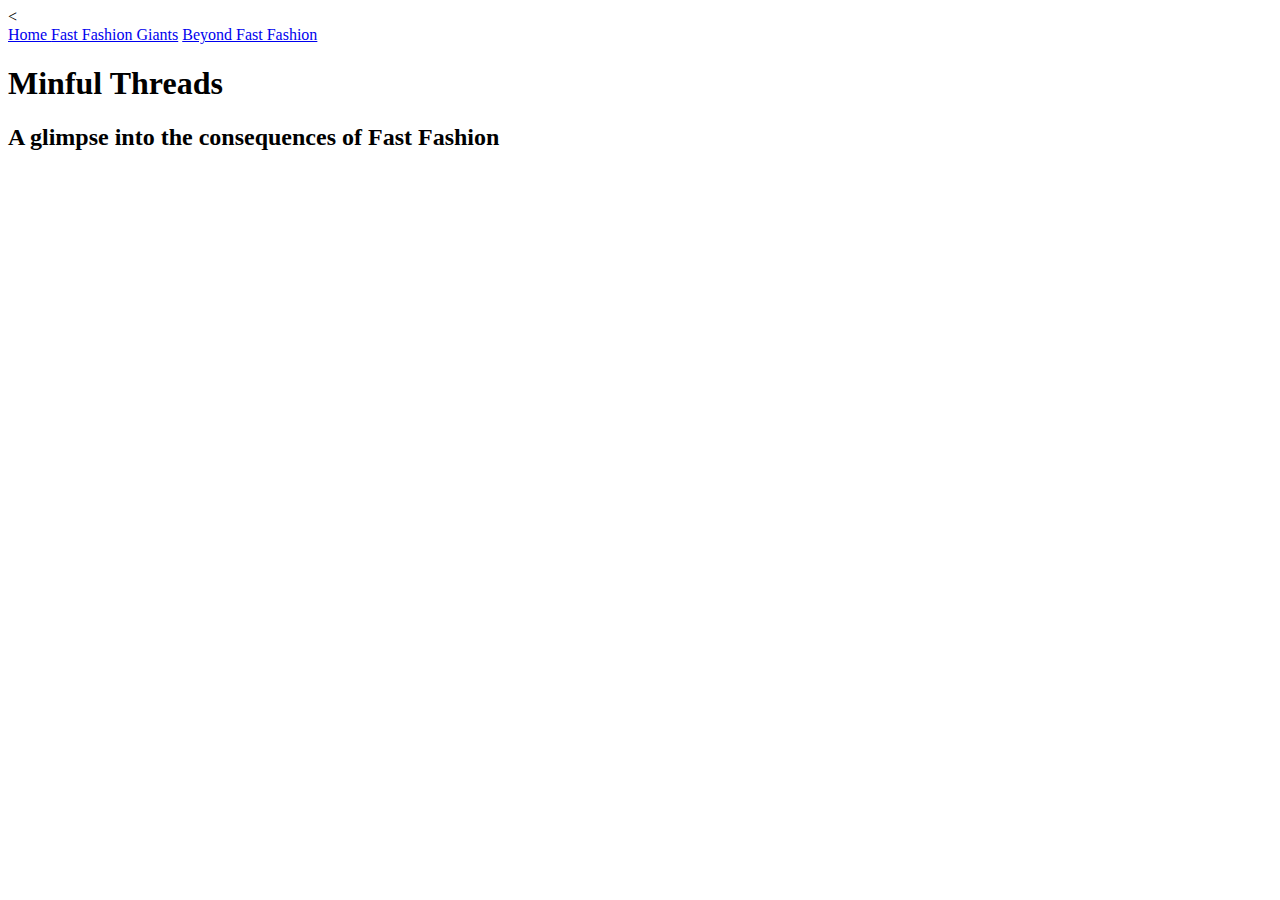
==== index.html @ 7eeaa9f2 "updated files" ====
<<!DOCTYPE html>
<html>
<head>
  <meta charset="utf-8">
  <meta name="viewport" content="width=device-width, initial-scale=1">
  <title>Mindful Threads</title>
</head>
<body>
    <nav>
      <a href="./index.html"> Home </a>
      <a href="./fastfashiongiants.html">Fast Fashion Giants</a>
      <a href="./beyondfastfashion.html">Beyond Fast Fashion</a>
    </nav>
    <div class="heroTitle">
        <h1 class="title">Minful Threads</h1>
        <h2>A glimpse into the consequences of Fast Fashion</h2>
      </div>
</body>
</html>
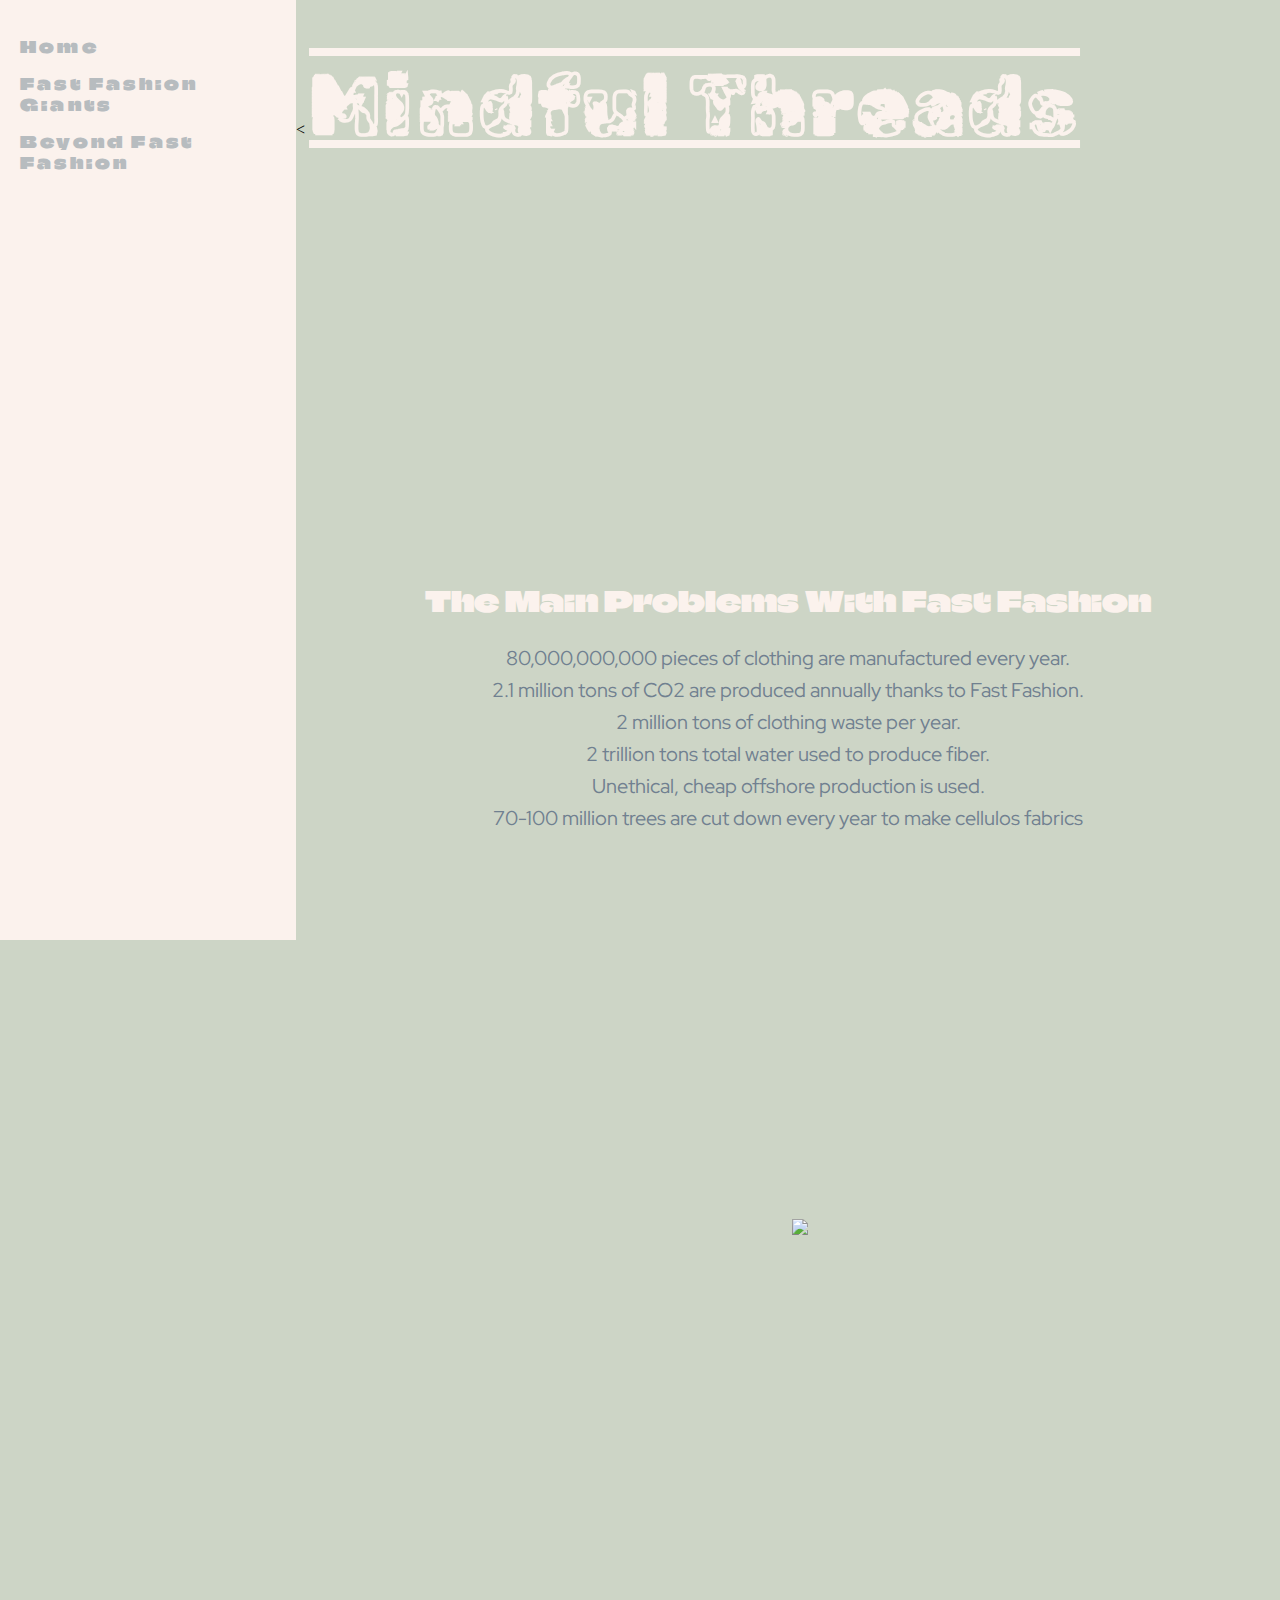
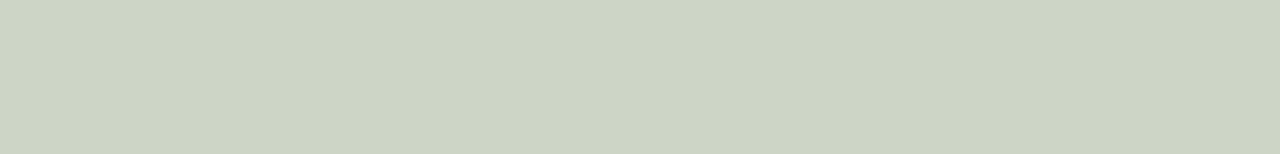
==== commit 3057abc5: "updated files" ====
--- a/index.html
+++ b/index.html
@@ -3,17 +3,30 @@
 <head>
   <meta charset="utf-8">
   <meta name="viewport" content="width=device-width, initial-scale=1">
+  <link rel="stylesheet" type="text/css" href="style.css">
   <title>Mindful Threads</title>
 </head>
 <body>
-    <nav>
-      <a href="./index.html"> Home </a>
-      <a href="./fastfashiongiants.html">Fast Fashion Giants</a>
-      <a href="./beyondfastfashion.html">Beyond Fast Fashion</a>
-    </nav>
-    <div class="heroTitle">
-        <h1 class="title">Minful Threads</h1>
-        <h2>A glimpse into the consequences of Fast Fashion</h2>
+  <h1 class="title"> Mindful Threads</h1>
+  <nav>
+    <p><a class="navLink" href="index.html"> Home </a></p>
+    <p><a class="navLink" href="fastfashiongiants.html"> Fast Fashion Giants </a></p>
+    <p><a class="navLink" href="beyondfastfashion.html"> Beyond Fast Fashion </a></p>
+  </nav>
+    <div class="largeimage">
+      
       </div>
+ 
+  <center><h2 class="content">The Main Problems With Fast Fashion</h2>
+    <p class="text">80,000,000,000 pieces of clothing are manufactured every year.<br>2.1 million tons of CO2 are produced annually thanks to Fast Fashion.<br>
+    2 million tons of clothing waste per year.<br>2 trillion tons total water used to produce fiber.<br>
+    Unethical, cheap offshore production is used.<br>
+    70-100 million trees are cut down every year to make cellulos fabrics</p>
+    <div class="info">
+  <iframe width="560" height="315" src="https://www.youtube.com/embed/H_xlJelpKtA?si=dxT0slC0mb-cxKrq" title="YouTube video player" frameborder="0" allow="accelerometer; autoplay; clipboard-write; encrypted-media; gyroscope; picture-in-picture; web-share" allowfullscreen></iframe>
+    <p><br></p>
+  <img src="https://assets.weforum.org/editor/dqrzEzQba3f7zrvRttAubYk4FUz42SwvzW6Tjj1LByM.PNG">
+  </center>
+</div>
 </body>
 </html>
--- a/style.css
+++ b/style.css
@@ -0,0 +1,103 @@
+@import url('https://fonts.googleapis.com/css2?family=Red+Hat+Display:wght@300&display=swap');
+@import url('https://fonts.googleapis.com/css2?family=Climate+Crisis&family=Rubik+Glitch+Pop&display=swap');
+{
+  /* border: 1px solid black; */
+  box-sizing: border-box;
+}
+
+body {
+  margin: 0px;
+  padding: 0px;
+  background-color: #CDD5C6;
+}
+
+html {
+  margin: 0px;
+  padding: 0px;
+}
+
+nav{
+  display: block;
+  float: left;
+  width: 20%;
+  height: 100%;
+  background: #FBF2ED;
+  padding: 20px;
+}
+
+a, a:visited, a:active {
+  text-decoration: none;
+  letter-spacing: .2rem;
+  font-family: 'Climate Crisis', sans-serif;
+  color: #B7BCBF;
+  text-align: left;
+}
+
+a:active {
+  color: #FBF2ED;
+}
+
+a:hover {
+  background-color: #FBF2ED;
+}
+.subheading{
+  font-family: 'Climate Crisis', sans-serif;
+  color: #FBF2ED;
+  font-size: 32px;
+  line-height: 4px;
+  text-align: center;
+}
+.content{
+  font-family: 'Climate Crisis', sans-serif;
+  color: #FBF2ED;
+  font-size: 28px;
+}
+.container {
+  text-align: center;
+    display: grid;
+    grid-template-columns: repeat(3, 400px);
+    grid-template-rows: repeat(3, 600px);
+    width: 1200px;
+    height: 1800px;
+    }
+    .rectangle {
+      width: 400px;
+      height: 600px;
+    }
+
+.navLink {
+  margin: 0px;
+}
+
+.info{
+  width: 75%;
+  height: 100%;
+  float: right;
+}
+.text{
+  font-family: 'Red Hat Display', sans-serif;
+  font-size: 20px;
+  color: slategrey;
+  line-height: 32px;
+}
+
+.largeimage {
+  background-image: url('https://static01.nyt.com/images/2022/11/27/opinion/25Greenley/25Greenley-superJumbo.jpg');
+  height: 30%; 
+  background-size: cover;
+  background-repeat: no-repeat;
+  background-position: right;
+  color: #fff;
+  padding: 38px;
+}
+
+.title {
+  font-family: 'Rubik Glitch Pop', system-ui;
+  color: #FBF2ED;
+  letter-spacing: .2rem;
+  display: inline-block;
+  font-size: 84px;
+  text-align: center;
+  text-decoration: underline overline;
+}
+
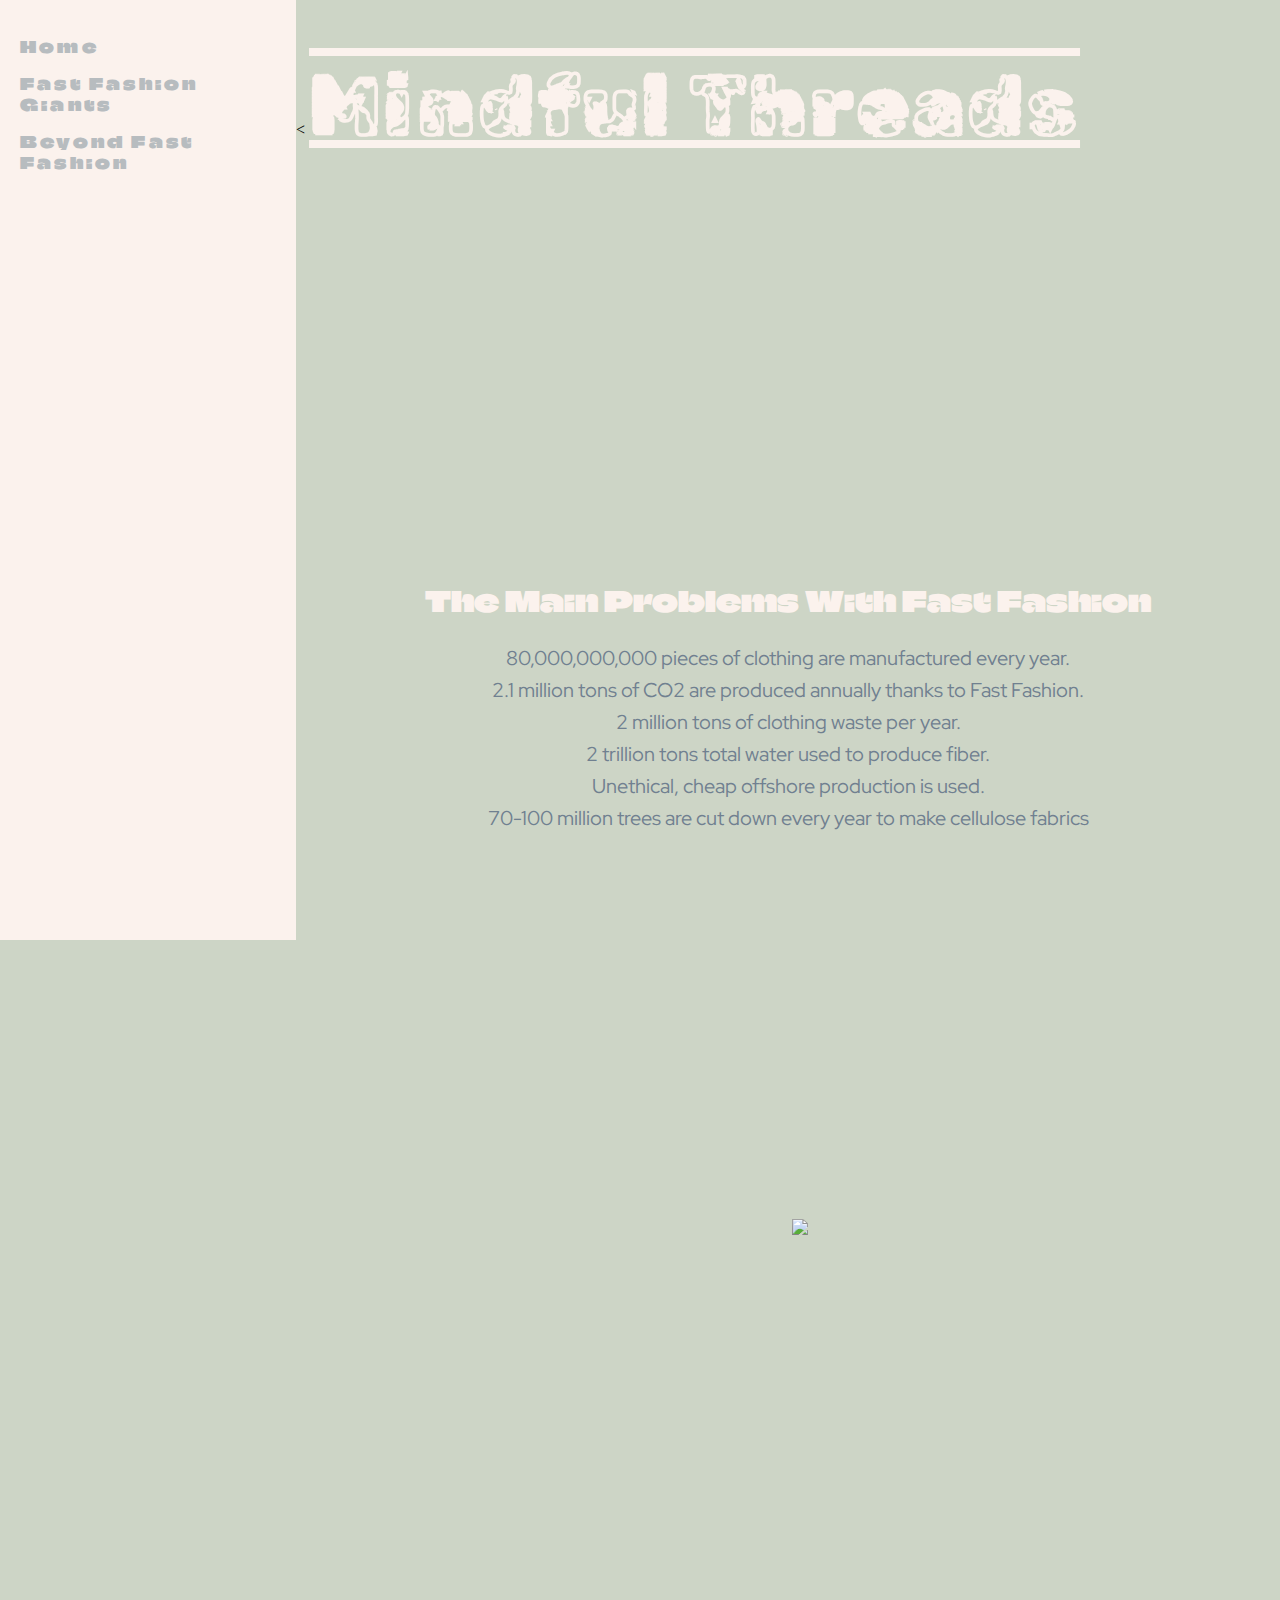
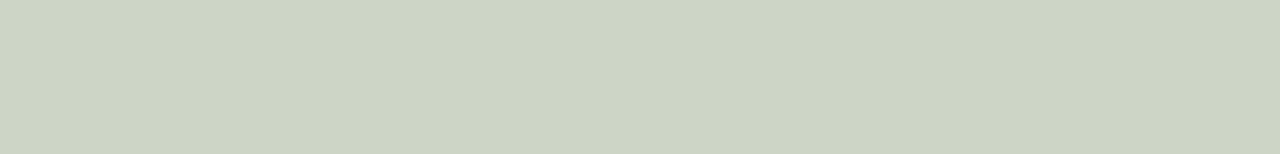
==== commit 82988307: "edited index" ====
--- a/index.html
+++ b/index.html
@@ -18,10 +18,7 @@
       </div>
  
   <center><h2 class="content">The Main Problems With Fast Fashion</h2>
-    <p class="text">80,000,000,000 pieces of clothing are manufactured every year.<br>2.1 million tons of CO2 are produced annually thanks to Fast Fashion.<br>
-    2 million tons of clothing waste per year.<br>2 trillion tons total water used to produce fiber.<br>
-    Unethical, cheap offshore production is used.<br>
-    70-100 million trees are cut down every year to make cellulos fabrics</p>
+    <p class="text">80,000,000,000 pieces of clothing are manufactured every year.<br>2.1 million tons of CO2 are produced annually thanks to Fast Fashion.<br>2 million tons of clothing waste per year.<br>2 trillion tons total water used to produce fiber.<br>Unethical, cheap offshore production is used.<br>70-100 million trees are cut down every year to make cellulose fabrics</p>
     <div class="info">
   <iframe width="560" height="315" src="https://www.youtube.com/embed/H_xlJelpKtA?si=dxT0slC0mb-cxKrq" title="YouTube video player" frameborder="0" allow="accelerometer; autoplay; clipboard-write; encrypted-media; gyroscope; picture-in-picture; web-share" allowfullscreen></iframe>
     <p><br></p>
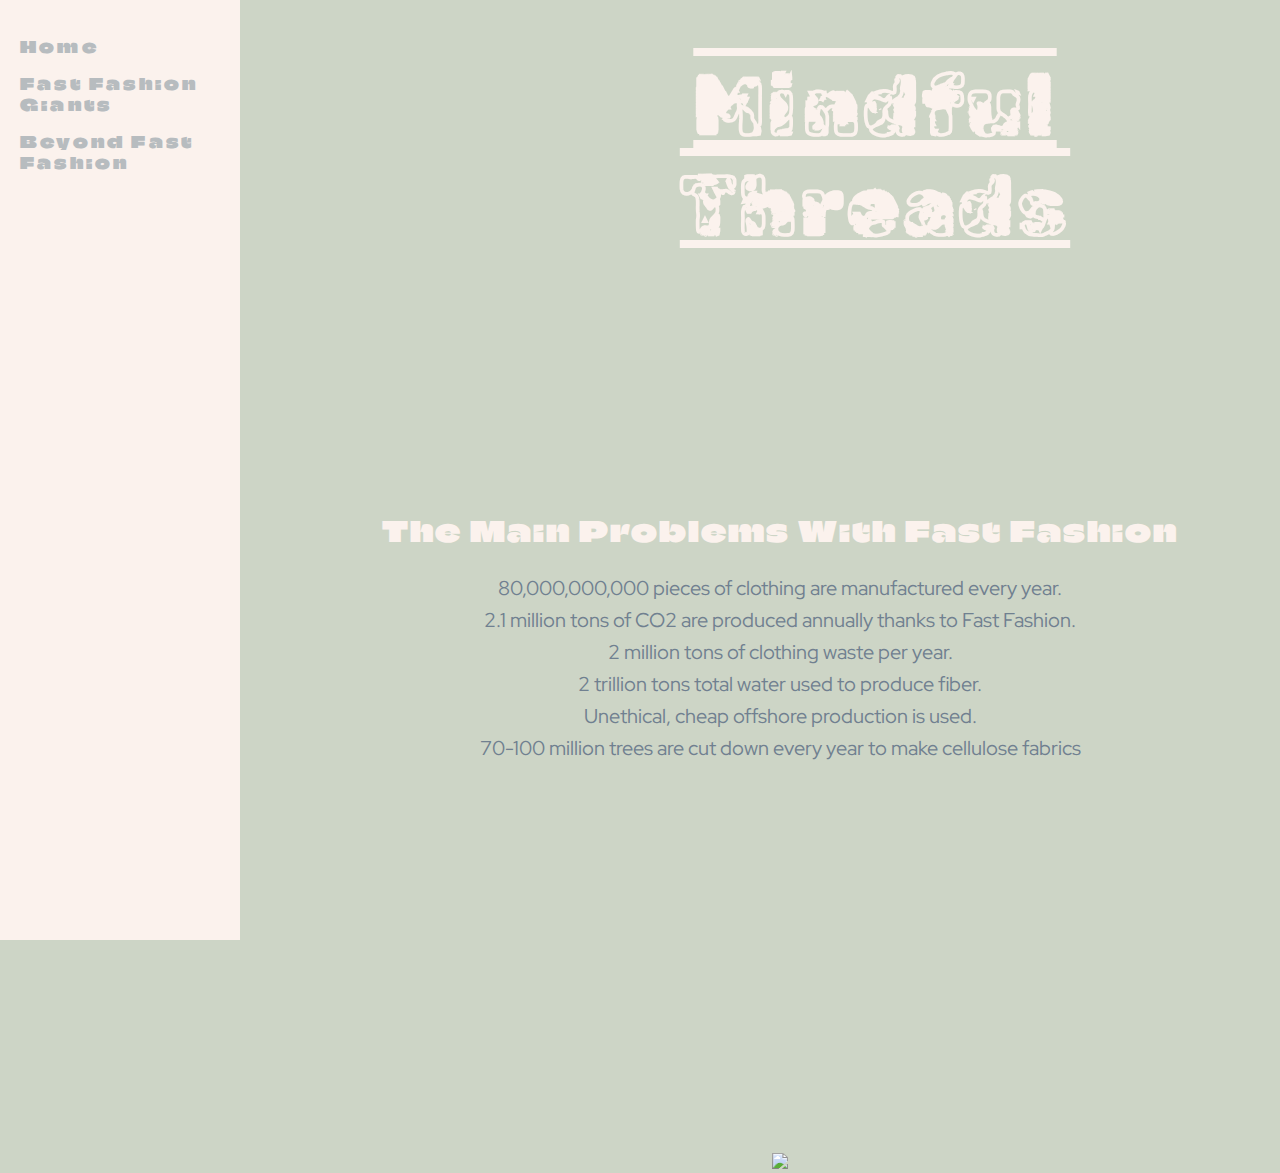
==== commit 814c339e: "incorporated feedback" ====
--- a/index.html
+++ b/index.html
@@ -1,4 +1,4 @@
-<<!DOCTYPE html>
+<!DOCTYPE html>
 <html>
 <head>
   <meta charset="utf-8">
@@ -7,6 +7,7 @@
   <title>Mindful Threads</title>
 </head>
 <body>
+  <div class="info">
   <h1 class="title"> Mindful Threads</h1>
   <nav>
     <p><a class="navLink" href="index.html"> Home </a></p>
@@ -19,7 +20,6 @@
  
   <center><h2 class="content">The Main Problems With Fast Fashion</h2>
     <p class="text">80,000,000,000 pieces of clothing are manufactured every year.<br>2.1 million tons of CO2 are produced annually thanks to Fast Fashion.<br>2 million tons of clothing waste per year.<br>2 trillion tons total water used to produce fiber.<br>Unethical, cheap offshore production is used.<br>70-100 million trees are cut down every year to make cellulose fabrics</p>
-    <div class="info">
   <iframe width="560" height="315" src="https://www.youtube.com/embed/H_xlJelpKtA?si=dxT0slC0mb-cxKrq" title="YouTube video player" frameborder="0" allow="accelerometer; autoplay; clipboard-write; encrypted-media; gyroscope; picture-in-picture; web-share" allowfullscreen></iframe>
     <p><br></p>
   <img src="https://assets.weforum.org/editor/dqrzEzQba3f7zrvRttAubYk4FUz42SwvzW6Tjj1LByM.PNG">
--- a/style.css
+++ b/style.css
@@ -17,9 +17,11 @@
 }
 
 nav{
+  left: 0px;
+  top: 0px;
+  position: fixed;
   display: block;
-  float: left;
-  width: 20%;
+  width: 200px;
   height: 100%;
   background: #FBF2ED;
   padding: 20px;
@@ -44,13 +46,15 @@
   font-family: 'Climate Crisis', sans-serif;
   color: #FBF2ED;
   font-size: 32px;
-  line-height: 4px;
+  letter-spacing: 4px;
+  padding-left: 300px;
   text-align: center;
 }
 .content{
   font-family: 'Climate Crisis', sans-serif;
   color: #FBF2ED;
   font-size: 28px;
+  letter-spacing: 2px;
 }
 .container {
   text-align: center;
@@ -72,7 +76,7 @@
 .info{
   width: 75%;
   height: 100%;
-  float: right;
+  padding-left: 300px;
 }
 .text{
   font-family: 'Red Hat Display', sans-serif;
@@ -83,10 +87,10 @@
 
 .largeimage {
   background-image: url('https://static01.nyt.com/images/2022/11/27/opinion/25Greenley/25Greenley-superJumbo.jpg');
-  height: 30%; 
+  height: 100px; 
   background-size: cover;
   background-repeat: no-repeat;
-  background-position: right;
+  background-position: left;
   color: #fff;
   padding: 38px;
 }
@@ -94,6 +98,7 @@
 .title {
   font-family: 'Rubik Glitch Pop', system-ui;
   color: #FBF2ED;
+  padding-left: 190px;
   letter-spacing: .2rem;
   display: inline-block;
   font-size: 84px;
